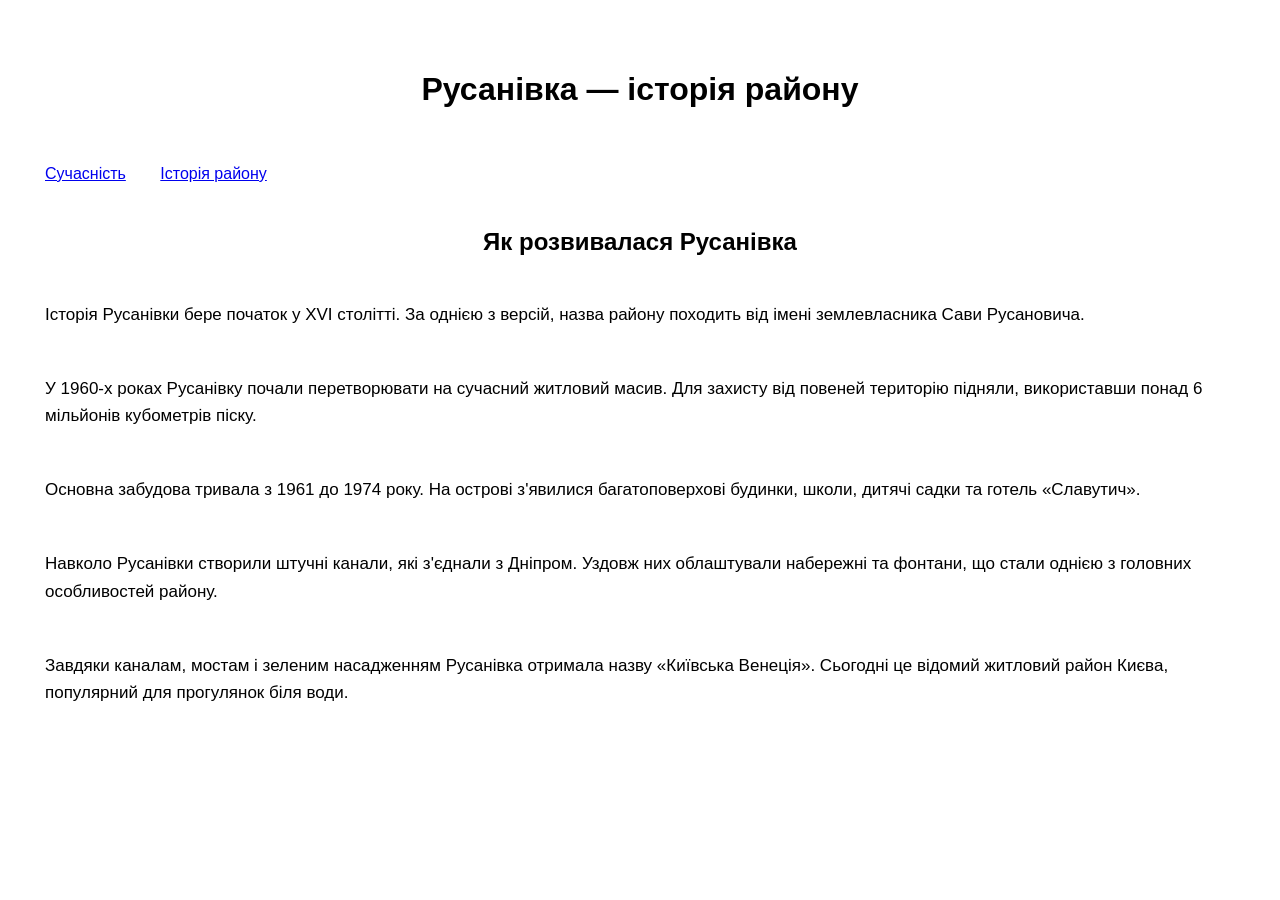
==== rusanivka.html @ 9aea19c9 "qwerty2" ====
<!DOCTYPE html>
<html lang="uk">
<head>
    <meta charset="UTF-8">
    <title>Минуле та історія Русанівки</title>
    <link rel="stylesheet" href="style.css">
</head>
<body>
    <h1>Русанівка — історія району</h1>

    <a href="index.html">Сучасність</a>
    <a href="history.html">Історія району</a>

    <h2>Як розвивалася Русанівка</h2>

    <p>Історія Русанівки бере початок у XVI столітті.
    За однією з версій, назва району походить від імені
    землевласника Сави Русановича.</p>

    <p>У 1960-х роках Русанівку почали перетворювати на сучасний
    житловий масив. Для захисту від повеней територію підняли,
    використавши понад 6 мільйонів кубометрів піску.</p>

    <p>Основна забудова тривала з 1961 до 1974 року.
    На острові з'явилися багатоповерхові будинки, школи,
    дитячі садки та готель «Славутич».</p>

    <p>Навколо Русанівки створили штучні канали, які з'єднали
    з Дніпром. Уздовж них облаштували набережні та фонтани,
    що стали однією з головних особливостей району.</p>

    <p>Завдяки каналам, мостам і зеленим насадженням Русанівка
    отримала назву «Київська Венеція». Сьогодні це відомий
    житловий район Києва, популярний для прогулянок біля води.</p>
</body>
</html>
---- style.css ----
body {
    font-family: Arial, sans-serif;
    margin: 0;
    padding: 30px;

    background-image: url("https://vechirniy.kyiv.ua/uploads/2023/02/14/rusanika1977.jpg");
    background-size: cover;
    background-position: center;
    background-attachment: fixed;
    background-repeat: no-repeat;
}

h1 {
    text-align: center;
    padding: 20px;
    background-color: rgba(255, 255, 255, 0.8);
    border-radius: 10px;
}

h2 {
    text-align: center;
    background-color: rgba(255, 255, 255, 0.8);
    padding: 10px;
    border-radius: 10px;
}

a {
    display: inline-block;
    padding: 10px;
    margin: 5px;
    background-color: rgba(255, 255, 255, 0.8);
    border-radius: 5px;
}

p {
    padding: 15px;
    line-height: 1.6;
    font-size: 17px;
    background-color: rgba(255, 255, 255, 0.85);
    border-radius: 8px;
}
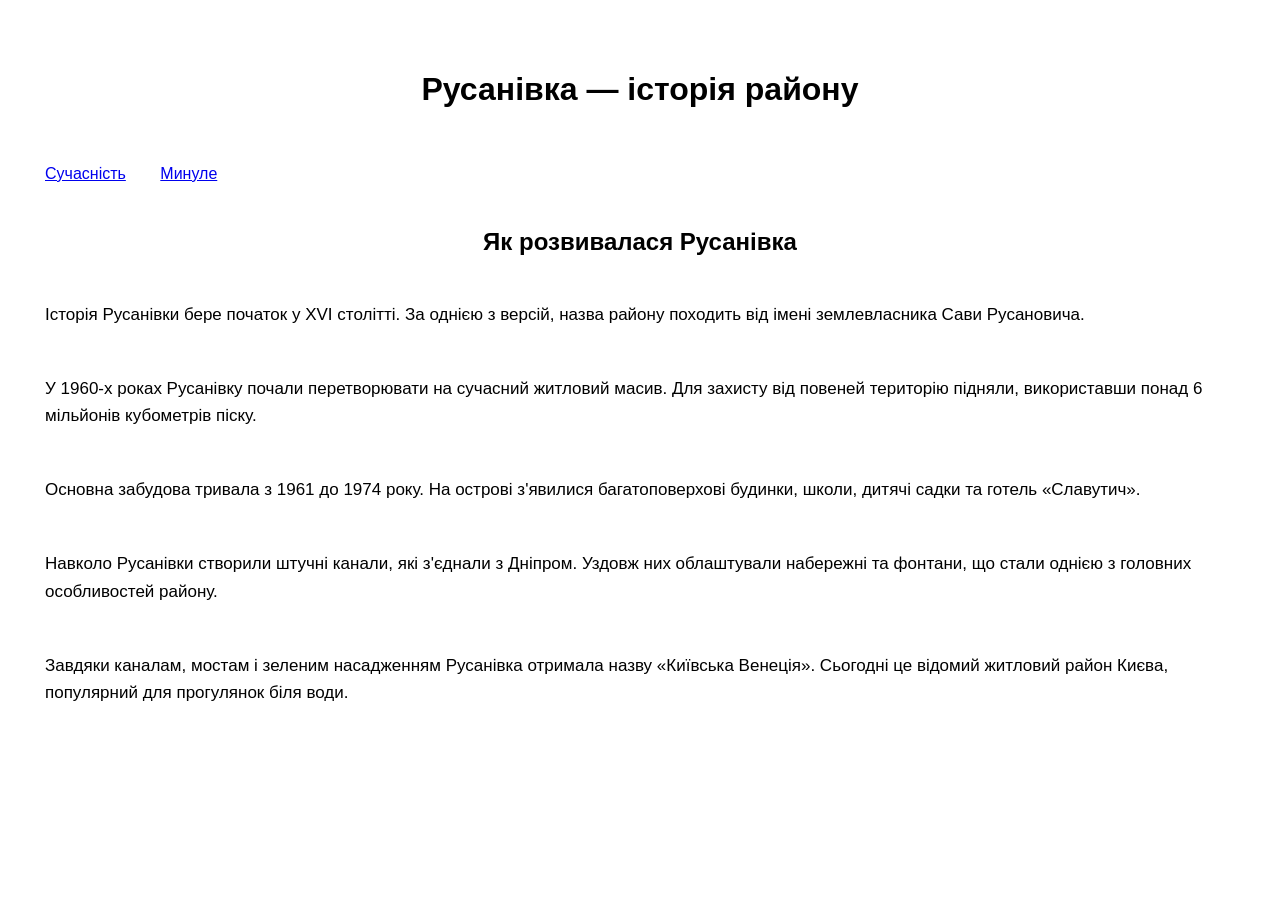
==== commit 28319f52: "qwerty2" ====
--- a/rusanivka.html
+++ b/rusanivka.html
@@ -10,7 +10,7 @@
     <h1>Русанівка — історія району</h1>
 
     <a href="index.html">Сучасність</a>
-    <a href="history.html">Історія району</a>
+    <a href="rusanivka.html">Минуле</a>
 
     <h2>Як розвивалася Русанівка</h2>
 
